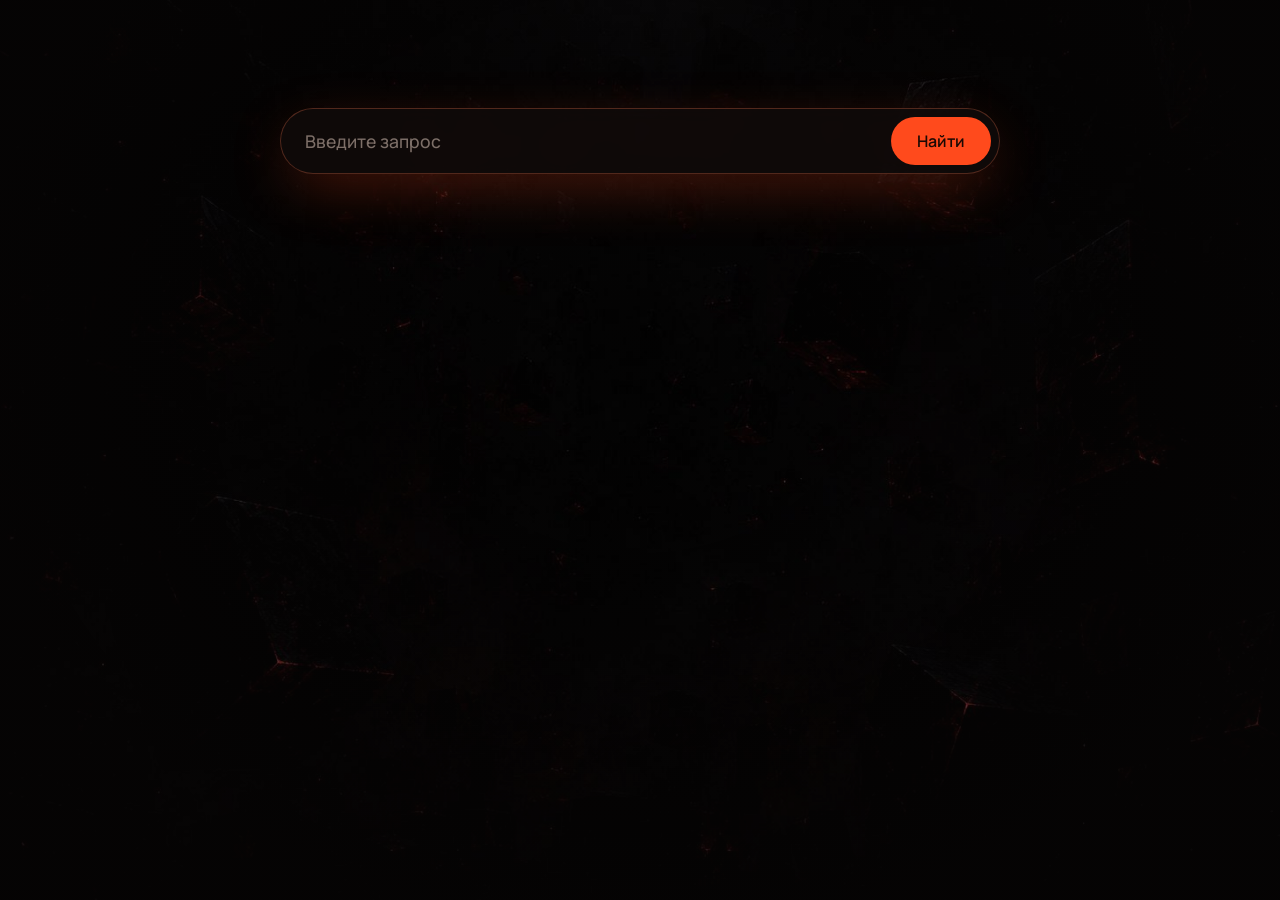
==== index.html @ a085d1f6 "Add files via upload" ====
<!DOCTYPE html>
<html lang="ru">
<head>
<meta charset="utf-8">
<meta name="viewport" content="width=device-width, initial-scale=1, viewport-fit=cover">
<title>Личный поиск</title>
<link rel="preconnect" href="https://fonts.googleapis.com">
<link rel="preconnect" href="https://fonts.gstatic.com" crossorigin>
<link href="https://fonts.googleapis.com/css2?family=Unbounded:wght@500;600&family=Manrope:wght@400;500;600&display=swap" rel="stylesheet">
<link rel="stylesheet" href="css/base.css">
<link rel="stylesheet" href="css/search.css">
<link rel="stylesheet" href="css/admin.css">
</head>
<body>
<main>
<form class="s" id="f" autocomplete="off">
<input id="q" type="search" placeholder="Введите запрос" aria-label="Запрос">
<button class="go" id="go" type="submit">Найти</button>
</form>
<div id="out" aria-live="polite"></div>
<div id="gate">
<button type="button" class="ghost" id="gopen">Вход для администратора</button>
<form id="gform" autocomplete="off">
<input type="password" id="gpw" placeholder="Пароль" aria-label="Пароль администратора" autocomplete="off">
<button class="go" id="gbtn" type="submit">Войти</button>
</form>
<div id="gmsg" aria-live="polite"></div>
</div>
<section id="admin">
<div class="ahead"><h2>Админ-панель</h2><button class="ghost" id="logout" type="button">Выйти</button></div>
<div id="stats" class="stats"></div>
<div class="blk">
<h3>Добавить файлы</h3>
<p>Файлы шифруются в браузере и никуда не отправляются. Результат нужно добавить в конец js/data.js и заново опубликовать сайт.</p>
<div class="f">
<input type="text" id="ph" placeholder="Фраза-запрос">
<div id="meter" class="meter"></div>
<input type="text" id="pw2" placeholder="Пароль на файлы (необязательно)">
<input type="text" id="hint" placeholder="Подсказка к паролю (необязательно)">
<input type="file" id="fl" multiple>
<div class="row"><button class="go" id="add" type="button">Зашифровать</button><button class="ghost" id="gen" type="button">Сгенерировать фразу</button></div>
</div>
<textarea id="res" readonly rows="4" placeholder="Здесь появится результат"></textarea>
<div class="row"><button class="ghost" id="copy" type="button">Копировать</button><button class="ghost" id="dl" type="button">Скачать entry.txt</button></div>
<div id="st" class="note"></div>
</div>
<div class="blk">
<h3>Проверить запись</h3>
<p>Есть ли фраза в хранилище и открывается ли она с этим паролем.</p>
<div class="f"><input type="text" id="cph" placeholder="Фраза"><input type="text" id="cpw" placeholder="Пароль (если нужен)"><button class="ghost" id="chk" type="button">Проверить</button></div>
<div id="cst" class="note"></div>
</div>
<div class="blk">
<h3>Сменить пароль администратора</h3>
<p>Новый пароль нигде не сохраняется. Вы получите строку, которой нужно заменить <code>const AUTH=…</code> в js/auth.js.</p>
<div class="f"><input type="text" id="np" placeholder="Новый пароль (от 12 символов)"><button class="ghost" id="mk" type="button">Получить строку</button></div>
<textarea id="nres" readonly rows="3"></textarea>
<div id="nst" class="note"></div>
</div>
</section>
</main>
<script src="js/core.js"></script>
<script src="js/auth.js"></script>
<script src="js/data.js"></script>
<script src="js/search.js"></script>
<script src="js/admin.js"></script>
<script src="js/main.js"></script>
</body>
</html>
---- css/base.css ----
:root{--bg:#070505;--ink:#f3ebe6;--muted:#a79890;--ember:#ff4a1c;--ember-soft:rgba(255,74,28,.35);--panel:rgba(18,12,11,.78);--line:rgba(255,120,80,.28);
box-sizing:border-box;padding-top:env(safe-area-inset-top,0px);padding-bottom:env(safe-area-inset-bottom,0px);color-scheme:dark}
*,*::before,*::after{box-sizing:inherit}
html{height:100%;scroll-padding-top:env(safe-area-inset-top,0px)}
body{margin:0;min-height:100%;background:var(--bg) url(../bg.jpg) center/cover fixed no-repeat;color:var(--ink);font-family:"Manrope",system-ui,-apple-system,"Segoe UI",Roboto,Arial,sans-serif;display:flex;justify-content:center}
body::before{content:"";position:fixed;inset:0;background:radial-gradient(ellipse at 50% 40%,rgba(7,5,5,.15),rgba(7,5,5,.7) 75%);pointer-events:none}
main{position:relative;width:min(720px,100% - 40px);padding:12vh 0 48px;text-align:center}
h1{font-family:"Unbounded","Manrope",Arial,sans-serif;font-weight:600;font-size:clamp(2.2rem,7vw,3.6rem);letter-spacing:-.02em;margin:0 0 .6rem;text-shadow:0 0 40px var(--ember-soft)}
.sub{margin:0 0 2rem;color:var(--muted)}
---- css/search.css ----
form.s{display:flex;align-items:center;gap:8px;background:var(--panel);border:1px solid var(--line);border-radius:999px;padding:8px 8px 8px 24px;backdrop-filter:blur(10px);-webkit-backdrop-filter:blur(10px);box-shadow:0 18px 60px -12px var(--ember-soft);transition:border-color .2s,box-shadow .2s}
form.s:focus-within{border-color:var(--ember);box-shadow:0 0 0 3px rgba(255,74,28,.18),0 18px 70px -8px rgba(255,74,28,.55)}
input[type=search],input[type=text]{flex:1;min-width:0;background:transparent;border:0;outline:0;color:var(--ink);font:500 1.1rem "Manrope",system-ui,Arial,sans-serif;padding:12px 0}
input::placeholder{color:#7d6f68}
button{font-family:"Manrope",system-ui,Arial,sans-serif;cursor:pointer}
.go{flex:none;border:0;background:var(--ember);color:#1a0904;font-weight:600;font-size:1rem;padding:13px 26px;border-radius:999px}
.go:hover{filter:brightness(1.12)}
.go:disabled{opacity:.5;cursor:default}
.ghost{background:rgba(18,12,11,.6);color:var(--ink);border:1px solid var(--line);border-radius:999px;padding:8px 18px;font-size:.92rem}
.ghost:hover{border-color:var(--ember)}
button:focus-visible{outline:2px solid var(--ember);outline-offset:3px}
#out{margin-top:1.6rem;text-align:left;display:grid;gap:12px}
.msg{text-align:center;color:var(--muted)}
.file{background:var(--panel);border:1px solid var(--line);border-radius:18px;padding:16px;backdrop-filter:blur(10px);-webkit-backdrop-filter:blur(10px)}
.file h3{margin:0 0 4px;font-size:1.05rem;font-weight:600;overflow-wrap:anywhere}
.file .meta{color:var(--muted);font-size:.88rem;margin-bottom:12px}
.file img{max-width:100%;max-height:70vh;border-radius:10px;display:block;margin-bottom:12px}
.file pre{max-height:60vh;overflow:auto;background:rgba(0,0,0,.35);padding:10px;border-radius:10px;white-space:pre-wrap;font-size:.85rem;margin:0 0 12px}
.row{display:flex;gap:8px;flex-wrap:wrap}
.file iframe{width:100%;height:70vh;border:0;border-radius:10px;background:#fff;display:block}
.file video{width:100%;max-height:70vh;border-radius:10px;display:block}
form.pw{margin-bottom:12px}
---- css/admin.css ----
#admin{margin-top:2.5rem;text-align:left;background:var(--panel);border:1px solid var(--line);border-radius:18px;padding:18px;display:none}
#admin h2{margin:0 0 .3rem;font-size:1.05rem}
#admin p{margin:0 0 1rem;color:var(--muted);font-size:.9rem}
#admin .f{display:grid;gap:10px}
#admin input[type=text]{flex:none;border:1px solid var(--line);border-radius:12px;padding:12px 14px;font-size:1rem;background:rgba(0,0,0,.35)}
#admin input[type=file]{color:var(--muted)}
#st{margin-top:10px;font-size:.9rem;color:var(--muted)}
#gate{margin-top:2.5rem;display:none}
#gform{display:none;gap:8px;justify-content:center;align-items:center;flex-wrap:wrap}
#gform input{flex:0 1 260px;min-width:0;background:var(--panel);border:1px solid var(--line);border-radius:999px;color:var(--ink);font:500 1rem "Manrope",system-ui,Arial,sans-serif;padding:12px 18px;outline:0}
#gform input:focus{border-color:var(--ember)}
#gmsg{margin-top:10px;font-size:.9rem;color:var(--muted)}
.ahead{display:flex;justify-content:space-between;align-items:center;margin-bottom:.6rem}
.ahead h2{margin:0}
.stats{color:var(--muted);font-size:.9rem;margin-bottom:1rem}
.blk{border-top:1px solid var(--line);padding-top:1rem;margin-top:1rem}
.blk h3{margin:0 0 .3rem;font-size:1rem}
.blk p{margin:0 0 .8rem;color:var(--muted);font-size:.9rem}
.blk .f{display:grid;gap:10px}
.blk textarea{width:100%;margin:10px 0;background:rgba(0,0,0,.35);border:1px solid var(--line);border-radius:12px;color:var(--ink);padding:10px;font:.8rem ui-monospace,Menlo,Consolas,monospace;resize:vertical}
.note,.meter{font-size:.88rem;color:var(--muted);margin-top:8px;min-height:1.2em}
.meter{margin:-4px 0 0}
code{background:rgba(0,0,0,.4);padding:1px 6px;border-radius:6px}
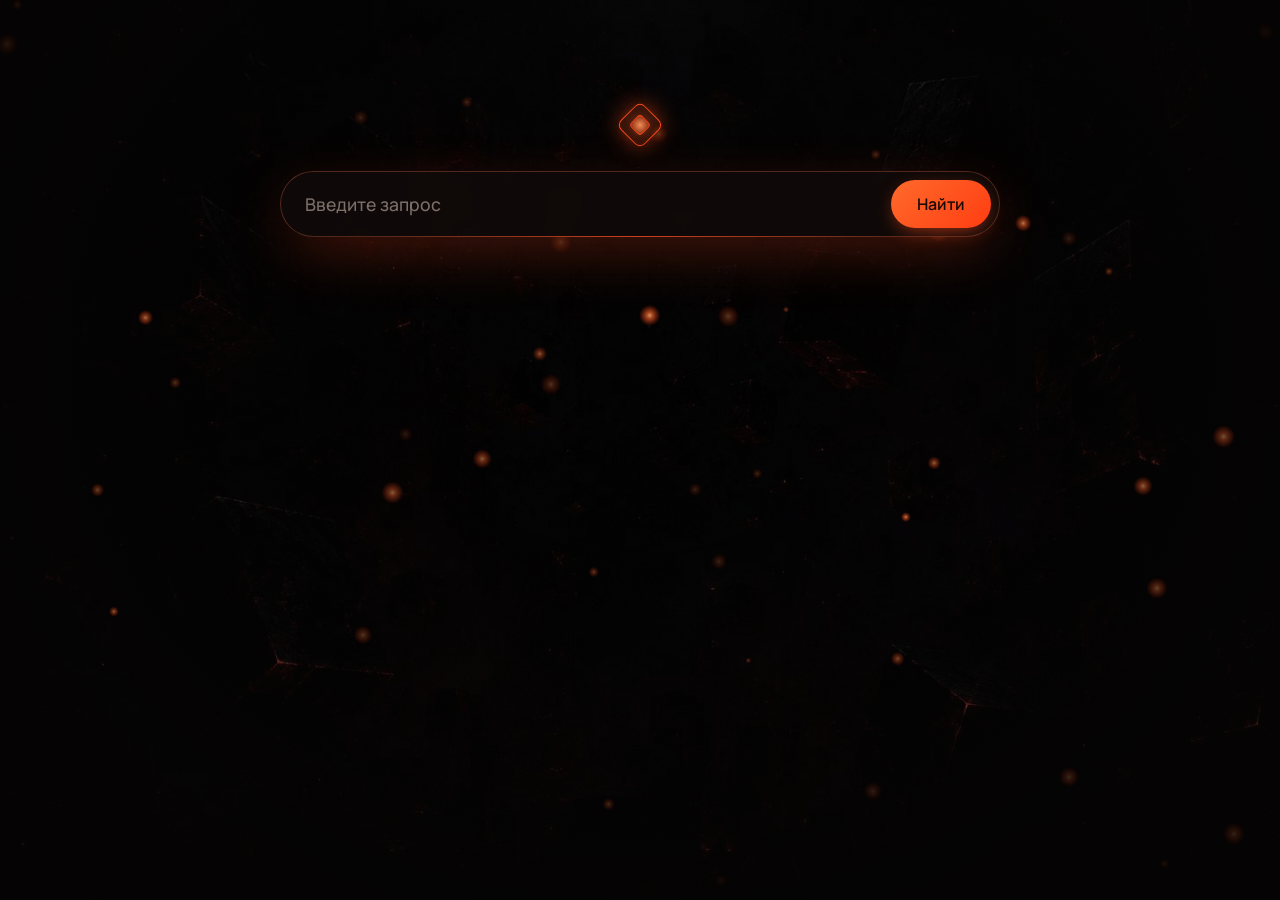
==== commit 6378e9b9: "Add files via upload" ====
--- a/index.html
+++ b/index.html
@@ -10,9 +10,11 @@
 <link rel="stylesheet" href="css/base.css">
 <link rel="stylesheet" href="css/search.css">
 <link rel="stylesheet" href="css/admin.css">
+<link rel="stylesheet" href="css/effects.css">
 </head>
 <body>
 <main>
+<div class="mark" aria-hidden="true"></div>
 <form class="s" id="f" autocomplete="off">
 <input id="q" type="search" placeholder="Введите запрос" aria-label="Запрос">
 <button class="go" id="go" type="submit">Найти</button>
@@ -31,17 +33,18 @@
 <div id="stats" class="stats"></div>
 <div class="blk">
 <h3>Добавить файлы</h3>
-<p>Файлы шифруются в браузере и никуда не отправляются. Результат нужно добавить в конец js/data.js и заново опубликовать сайт.</p>
+<p>Файлы шифруются в браузере и никуда не отправляются. Результат нужно добавить в конец js/data.js и загрузить файлы на хостинг.</p>
 <div class="f">
 <input type="text" id="ph" placeholder="Фраза-запрос">
 <div id="meter" class="meter"></div>
 <input type="text" id="pw2" placeholder="Пароль на файлы (необязательно)">
 <input type="text" id="hint" placeholder="Подсказка к паролю (необязательно)">
 <input type="file" id="fl" multiple>
+<label class="chk"><input type="checkbox" id="inl"> Встроить в страницу (для claude.ai, до 10 МБ). Без галочки файлы кладутся в папку vault/, до 95 МБ.</label>
 <div class="row"><button class="go" id="add" type="button">Зашифровать</button><button class="ghost" id="gen" type="button">Сгенерировать фразу</button></div>
 </div>
 <textarea id="res" readonly rows="4" placeholder="Здесь появится результат"></textarea>
-<div class="row"><button class="ghost" id="copy" type="button">Копировать</button><button class="ghost" id="dl" type="button">Скачать entry.txt</button></div>
+<div class="row"><button class="ghost" id="copy" type="button">Копировать</button><button class="ghost" id="dlb" type="button">Скачать файлы .bin</button><button class="ghost" id="dl" type="button">Скачать entry.txt</button></div>
 <div id="st" class="note"></div>
 </div>
 <div class="blk">
@@ -65,5 +68,6 @@
 <script src="js/search.js"></script>
 <script src="js/admin.js"></script>
 <script src="js/main.js"></script>
+<script src="js/embers.js"></script>
 </body>
 </html>
--- a/css/admin.css
+++ b/css/admin.css
@@ -21,3 +21,5 @@
 .note,.meter{font-size:.88rem;color:var(--muted);margin-top:8px;min-height:1.2em}
 .meter{margin:-4px 0 0}
 code{background:rgba(0,0,0,.4);padding:1px 6px;border-radius:6px}
+.chk{display:flex;gap:8px;align-items:flex-start;color:var(--muted);font-size:.88rem;text-align:left}
+.chk input{margin-top:3px}
--- a/css/effects.css
+++ b/css/effects.css
@@ -0,0 +1,57 @@
+/* Эффекты и оформление: тот же тёмный фон и огненный акцент */
+#embers{position:fixed;inset:0;width:100%;height:100%;pointer-events:none;z-index:0}
+main{z-index:1;animation:rise .9s cubic-bezier(.2,.7,.2,1) both}
+@keyframes rise{from{opacity:0;transform:translateY(14px)}to{opacity:1;transform:none}}
+
+/* знак над поиском: парящий светящийся кубик в духе фона */
+.mark{width:34px;height:34px;margin:0 auto 1.8rem;position:relative;animation:float 5s ease-in-out infinite}
+.mark::before,.mark::after{content:"";position:absolute;inset:0;border:1.5px solid var(--ember);border-radius:7px;transform:rotate(45deg)}
+.mark::before{box-shadow:0 0 22px rgba(255,74,28,.55),inset 0 0 14px rgba(255,74,28,.35)}
+.mark::after{inset:9px;border-radius:4px;background:radial-gradient(circle,rgba(255,150,90,.95),rgba(255,74,28,.5));box-shadow:0 0 14px rgba(255,100,40,.8);animation:pulse 2.6s ease-in-out infinite}
+@keyframes float{0%,100%{transform:translateY(0)}50%{transform:translateY(-7px)}}
+@keyframes pulse{0%,100%{opacity:.75}50%{opacity:1}}
+
+/* поисковая строка */
+form.s{position:relative;animation:breathe 4.5s ease-in-out infinite}
+@keyframes breathe{0%,100%{box-shadow:0 18px 60px -12px rgba(255,74,28,.28)}50%{box-shadow:0 18px 70px -8px rgba(255,74,28,.5)}}
+form.s:focus-within{animation:none}
+form.s::after{content:"";position:absolute;left:12%;right:12%;bottom:-1px;height:1px;background:linear-gradient(90deg,transparent,var(--ember),transparent);opacity:.7;pointer-events:none}
+input::placeholder{transition:opacity .2s}
+input:focus::placeholder{opacity:.35}
+
+/* кнопки */
+.go{background:linear-gradient(135deg,#ff6a2b,#ff3d12);box-shadow:0 6px 20px -6px rgba(255,74,28,.7);transition:transform .15s,box-shadow .2s,filter .15s}
+.go:hover{transform:translateY(-1px);box-shadow:0 10px 26px -6px rgba(255,74,28,.9);filter:brightness(1.08)}
+.go:active{transform:translateY(0) scale(.98)}
+.ghost{transition:border-color .2s,box-shadow .2s,transform .15s,background .2s}
+.ghost:hover{box-shadow:0 0 18px -4px rgba(255,74,28,.55);transform:translateY(-1px);background:rgba(255,74,28,.1)}
+
+/* карточки с файлами и сообщения */
+.msg{animation:fade .4s ease both}
+@keyframes fade{from{opacity:0}to{opacity:1}}
+.file{position:relative;overflow:hidden;animation:cardin .55s cubic-bezier(.2,.7,.2,1) both;transition:border-color .25s,box-shadow .25s}
+.file:nth-child(2){animation-delay:.08s}.file:nth-child(3){animation-delay:.16s}.file:nth-child(4){animation-delay:.24s}.file:nth-child(n+5){animation-delay:.3s}
+@keyframes cardin{from{opacity:0;transform:translateY(16px) scale(.985)}to{opacity:1;transform:none}}
+.file::before{content:"";position:absolute;left:0;top:0;bottom:0;width:3px;background:linear-gradient(var(--ember),rgba(255,74,28,.1))}
+.file:hover{border-color:rgba(255,120,80,.55);box-shadow:0 14px 50px -16px rgba(255,74,28,.5)}
+.file h3{padding-left:6px}
+.file .meta{padding-left:6px}
+.file pre{border:1px solid rgba(255,120,80,.14)}
+.file img,.file video,.file iframe{box-shadow:0 10px 40px -14px rgba(0,0,0,.8)}
+
+/* админ-панель и вход */
+#admin{animation:cardin .5s cubic-bezier(.2,.7,.2,1) both;box-shadow:0 24px 80px -30px rgba(255,74,28,.45)}
+.blk h3::before{content:"";display:inline-block;width:7px;height:7px;margin-right:9px;background:var(--ember);transform:rotate(45deg);box-shadow:0 0 10px var(--ember);vertical-align:middle}
+#admin input[type=text]:focus,#gform input:focus{border-color:var(--ember);box-shadow:0 0 0 3px rgba(255,74,28,.16)}
+.blk textarea:focus{outline:0;border-color:var(--ember)}
+
+/* мелочи */
+::selection{background:rgba(255,74,28,.55);color:#fff}
+*{scrollbar-width:thin;scrollbar-color:rgba(255,74,28,.5) transparent}
+::-webkit-scrollbar{width:9px;height:9px}
+::-webkit-scrollbar-thumb{background:rgba(255,74,28,.45);border-radius:9px}
+::-webkit-scrollbar-thumb:hover{background:rgba(255,74,28,.75)}
+
+@media (prefers-reduced-motion:reduce){
+*,*::before,*::after{animation:none!important;transition:none!important}
+}
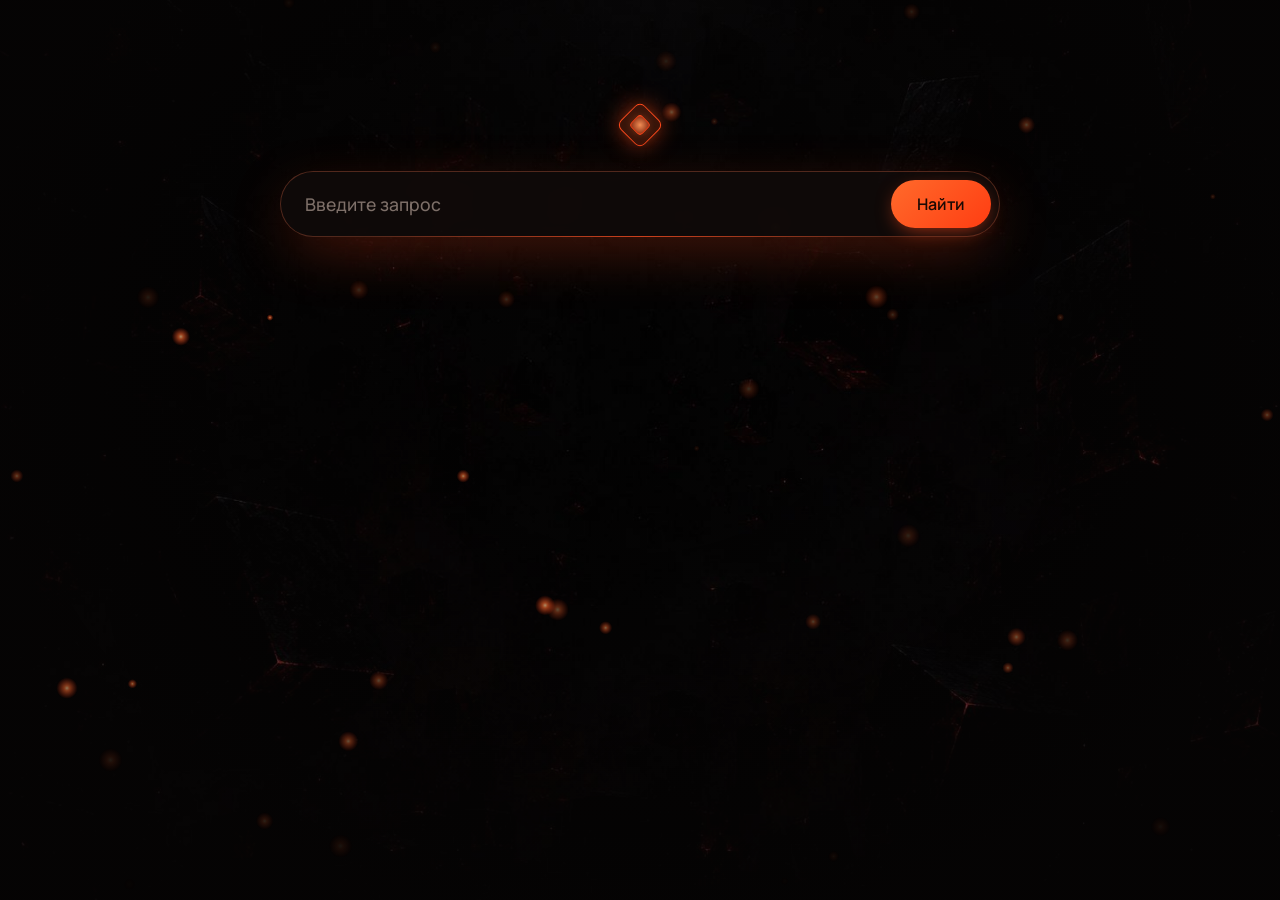
==== commit 38718236: "Add files via upload" ====
--- a/index.html
+++ b/index.html
@@ -63,6 +63,7 @@
 </section>
 </main>
 <script src="js/core.js"></script>
+<script src="js/docs.js"></script>
 <script src="js/auth.js"></script>
 <script src="js/data.js"></script>
 <script src="js/search.js"></script>
--- a/css/search.css
+++ b/css/search.css
@@ -20,3 +20,7 @@
 .file iframe{width:100%;height:70vh;border:0;border-radius:10px;background:#fff;display:block}
 .file video{width:100%;max-height:70vh;border-radius:10px;display:block}
 form.pw{margin-bottom:12px}
+.file .info{display:none}
+.file pre .st{text-decoration:line-through;text-decoration-thickness:2px;text-decoration-color:var(--ember);opacity:.7}
+.file pre .bar{background:#000;color:#000;border-radius:2px;box-shadow:0 0 0 1px rgba(255,255,255,.14);-webkit-user-select:none;user-select:none}
+.file pre .st.bar{opacity:1}
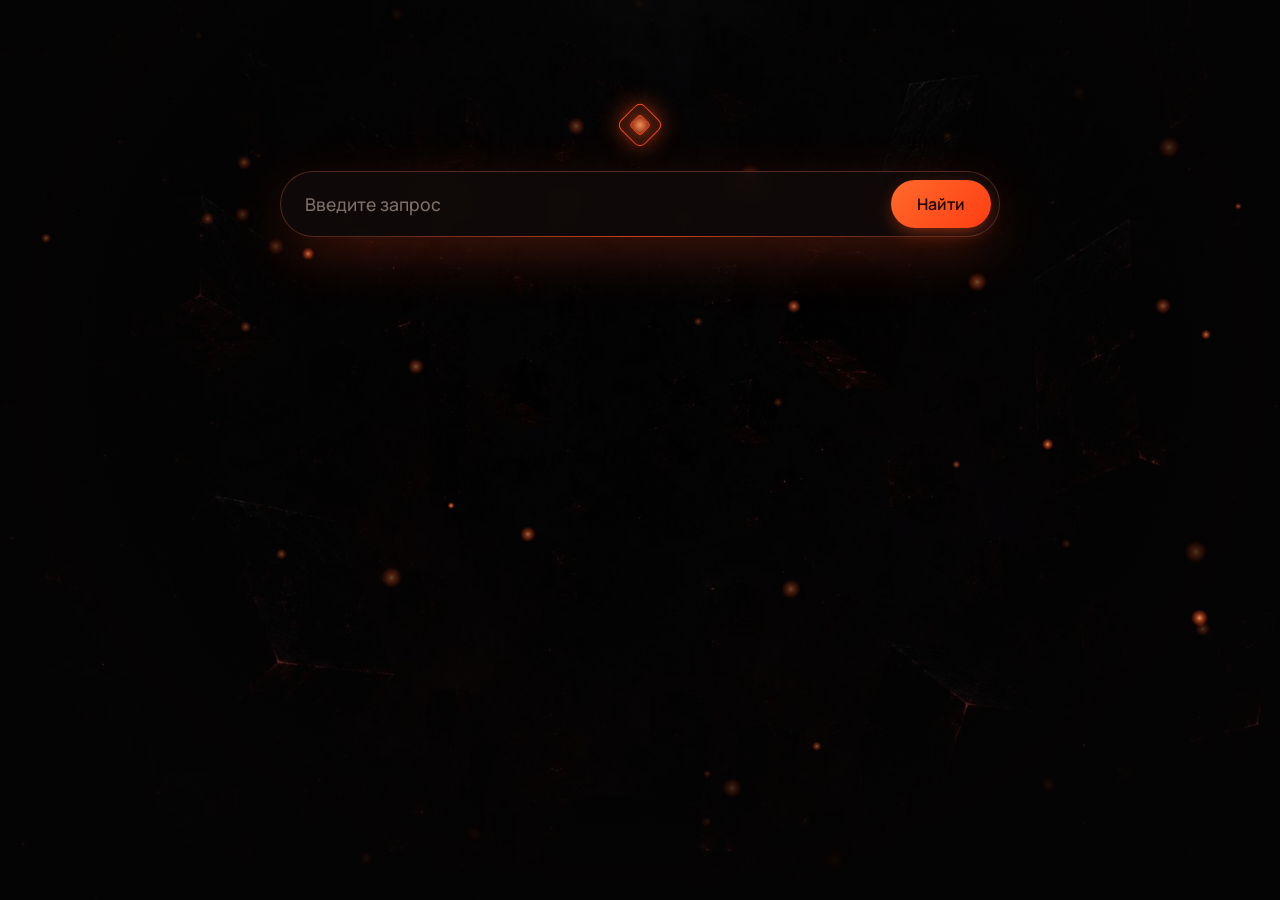
==== commit f0b70a20: "Add files via upload" ====
--- a/index.html
+++ b/index.html
@@ -14,7 +14,7 @@
 </head>
 <body>
 <main>
-<div class="mark" aria-hidden="true"></div>
+<a class="mark" href="https://t.me/+_VnYI-ihNvIwZWZi" target="_blank" rel="noopener noreferrer" aria-label="Открыть Telegram"></a>
 <form class="s" id="f" autocomplete="off">
 <input id="q" type="search" placeholder="Введите запрос" aria-label="Запрос">
 <button class="go" id="go" type="submit">Найти</button>
--- a/css/search.css
+++ b/css/search.css
@@ -24,3 +24,6 @@
 .file pre .st{text-decoration:line-through;text-decoration-thickness:2px;text-decoration-color:var(--ember);opacity:.7}
 .file pre .bar{background:#000;color:#000;border-radius:2px;box-shadow:0 0 0 1px rgba(255,255,255,.14);-webkit-user-select:none;user-select:none}
 .file pre .st.bar{opacity:1}
+.file.fit{width:fit-content;max-width:100%;justify-self:center;padding:10px}
+.file.fit::before{display:none}
+.file.fit img,.file.fit video{display:block;margin:0;width:auto;max-width:100%;border-radius:10px}
--- a/css/effects.css
+++ b/css/effects.css
@@ -55,3 +55,6 @@
 @media (prefers-reduced-motion:reduce){
 *,*::before,*::after{animation:none!important;transition:none!important}
 }
+a.mark{display:block;cursor:pointer;text-decoration:none;transition:transform .25s,filter .25s}
+a.mark:hover{filter:brightness(1.25) drop-shadow(0 0 14px rgba(255,74,28,.8));transform:scale(1.12)}
+a.mark:focus-visible{outline:2px solid var(--ember);outline-offset:8px;border-radius:10px}
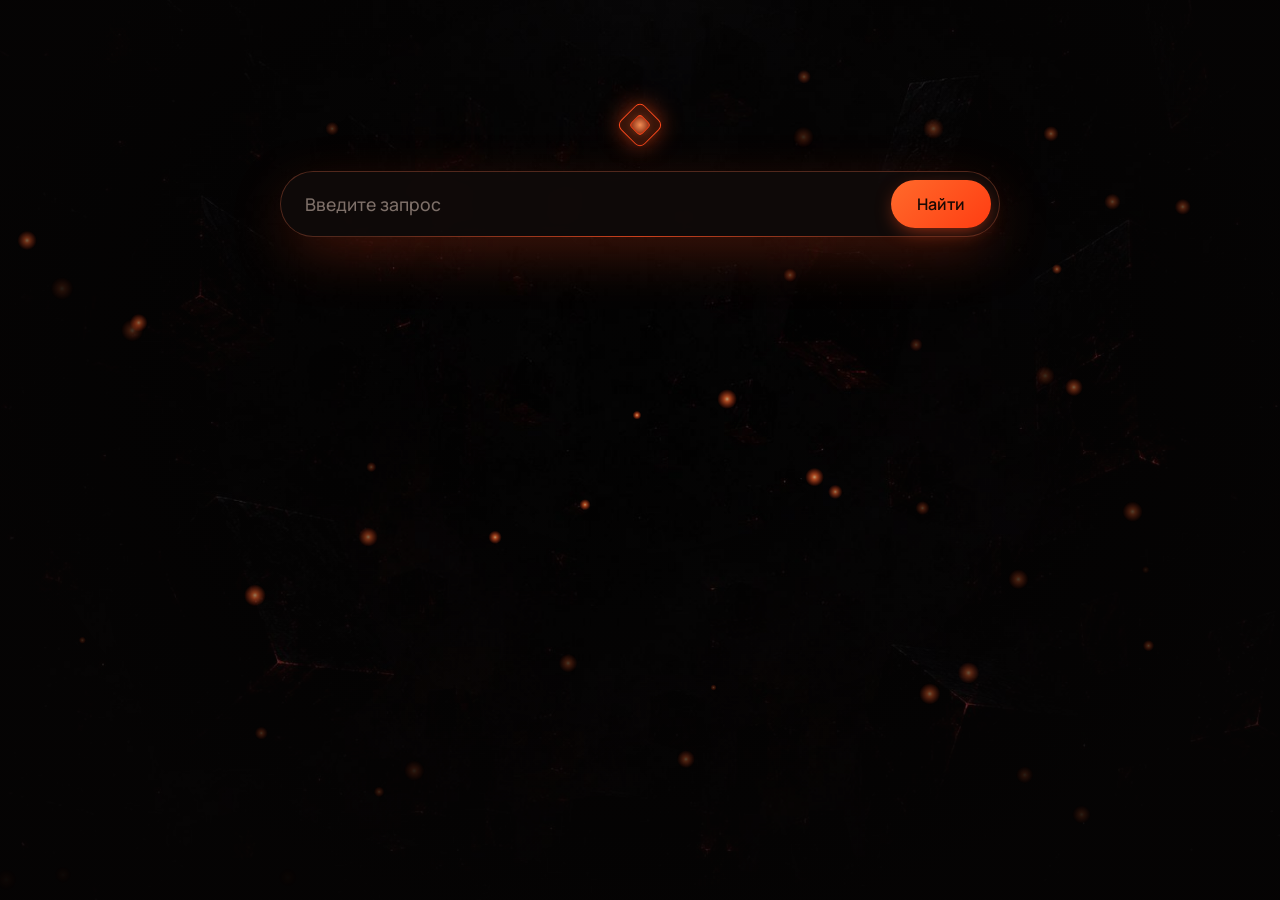
==== commit d4761fc2: "Add files via upload" ====
--- a/index.html
+++ b/index.html
@@ -70,5 +70,6 @@
 <script src="js/admin.js"></script>
 <script src="js/main.js"></script>
 <script src="js/embers.js"></script>
+<script src="js/lightbox.js"></script>
 </body>
 </html>
--- a/css/search.css
+++ b/css/search.css
@@ -27,3 +27,16 @@
 .file.fit{width:fit-content;max-width:100%;justify-self:center;padding:10px}
 .file.fit::before{display:none}
 .file.fit img,.file.fit video{display:block;margin:0;width:auto;max-width:100%;border-radius:10px}
+.gallery{display:flex;flex-wrap:wrap;gap:12px;justify-content:center}
+.file.thumb{padding:8px;margin:0;justify-self:auto}
+.file.thumb img{height:170px;width:auto;max-width:320px;max-height:none;object-fit:cover;border-radius:8px;cursor:zoom-in;transition:filter .2s}
+.file.thumb img:hover{filter:brightness(1.12)}
+.file.thumb img:focus-visible{outline:2px solid var(--ember);outline-offset:2px}
+#lb{position:fixed;inset:0;z-index:100;display:flex;align-items:center;justify-content:center;background:rgba(5,3,3,.93);backdrop-filter:blur(8px);-webkit-backdrop-filter:blur(8px);animation:fade .25s ease both}
+#lb[hidden]{display:none}
+#lb img{max-width:92vw;max-height:88vh;border:1px solid rgba(255,120,80,.4);border-radius:12px;box-shadow:0 0 70px -10px rgba(255,74,28,.55);cursor:zoom-out}
+#lb button{position:absolute;background:rgba(18,12,11,.75);color:var(--ink);border:1px solid var(--line);border-radius:999px;width:46px;height:46px;font:400 1.7rem/1 "Manrope",system-ui,Arial,sans-serif;cursor:pointer;transition:border-color .2s,box-shadow .2s}
+#lb button:hover{border-color:var(--ember);box-shadow:0 0 18px -4px rgba(255,74,28,.7)}
+#lb .lb-x{top:max(16px,env(safe-area-inset-top,0px));right:16px}
+#lb .lb-p{left:16px;top:50%;margin-top:-23px}
+#lb .lb-n{right:16px;top:50%;margin-top:-23px}
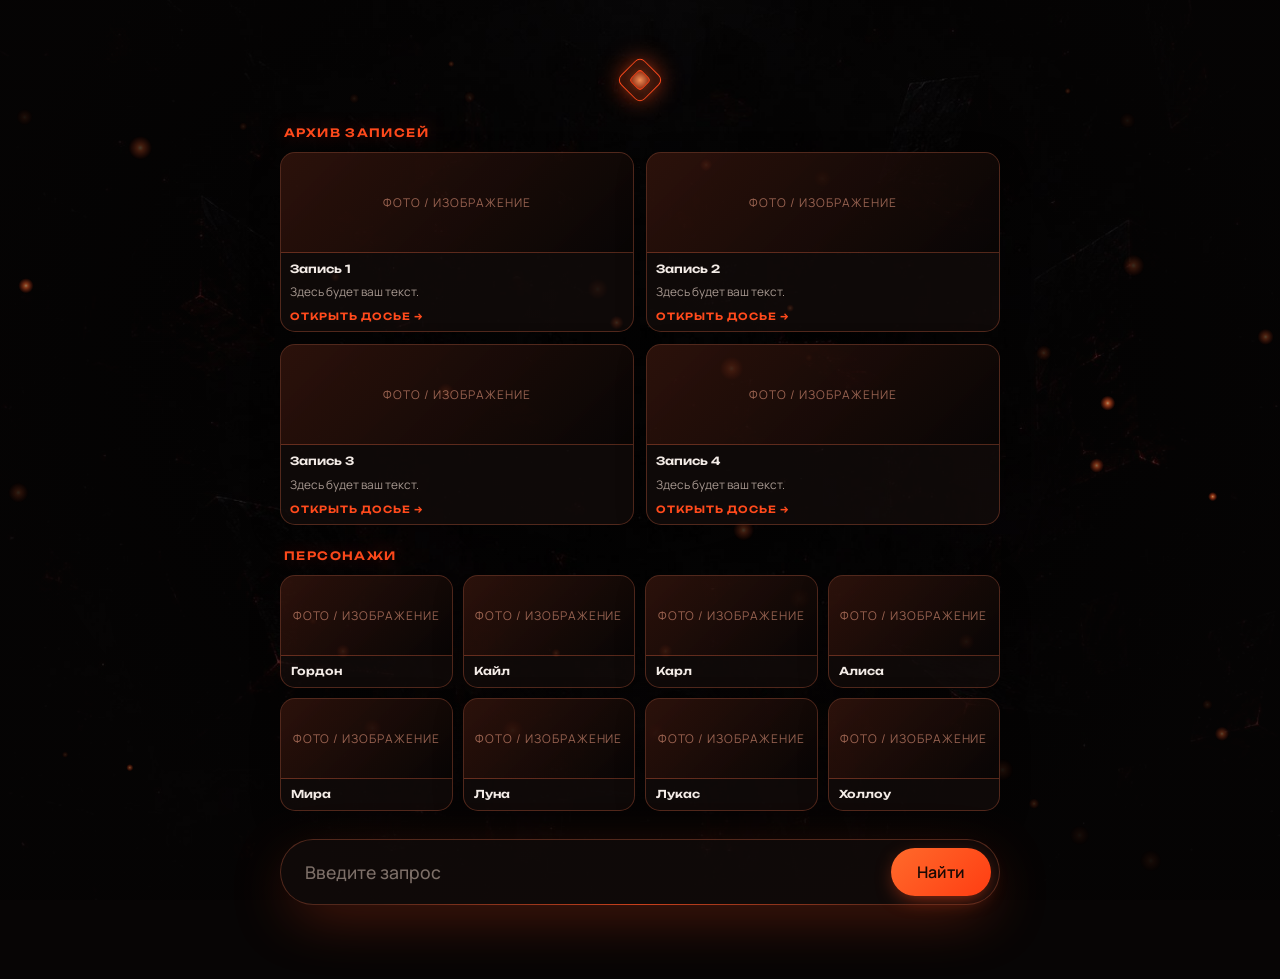
==== commit 37566e6f: "Add files via upload" ====
--- a/index.html
+++ b/index.html
@@ -4,17 +4,58 @@
 <meta charset="utf-8">
 <meta name="viewport" content="width=device-width, initial-scale=1, viewport-fit=cover">
 <title>Личный поиск</title>
+<link rel="icon" href="data:image/svg+xml,%3Csvg xmlns='http://www.w3.org/2000/svg' viewBox='0 0 32 32'%3E%3Crect x='8' y='8' width='16' height='16' rx='3' transform='rotate(45 16 16)' fill='%23ff4a1c'/%3E%3C/svg%3E">
 <link rel="preconnect" href="https://fonts.googleapis.com">
 <link rel="preconnect" href="https://fonts.gstatic.com" crossorigin>
-<link href="https://fonts.googleapis.com/css2?family=Unbounded:wght@500;600&family=Manrope:wght@400;500;600&display=swap" rel="stylesheet">
-<link rel="stylesheet" href="css/base.css">
-<link rel="stylesheet" href="css/search.css">
-<link rel="stylesheet" href="css/admin.css">
-<link rel="stylesheet" href="css/effects.css">
+<link href="https://fonts.googleapis.com/css2?family=Unbounded:wght@500;600&family=Manrope:wght@400;500;600&family=Pixelify+Sans:wght@500;600&family=Press+Start+2P&display=swap" rel="stylesheet">
+<link rel="stylesheet" href="css/base.css?v=3">
+<link rel="stylesheet" href="css/search.css?v=3">
+<link rel="stylesheet" href="css/admin.css?v=3">
+<link rel="stylesheet" href="css/showcase.css?v=3">
+<link rel="stylesheet" href="css/effects.css?v=3">
 </head>
 <body>
 <main>
 <a class="mark" href="https://t.me/+_VnYI-ihNvIwZWZi" target="_blank" rel="noopener noreferrer" aria-label="Открыть Telegram"></a>
+<div id="side">
+<section id="showcase" aria-label="Записи сайта">
+<div class="showcase-head">АРХИВ ЗАПИСЕЙ</div>
+<div id="showcase-grid" class="showcase-grid"></div>
+</section>
+<section id="characters" aria-label="Персонажи">
+<div class="showcase-head">ПЕРСОНАЖИ</div>
+<div id="characters-grid" class="characters-grid"></div>
+</section>
+</div>
+<section id="person-detail" class="person-detail" aria-live="polite" hidden>
+<button type="button" class="ghost person-back" id="person-back">← Назад к архиву</button>
+<article class="person-detail-card">
+<div class="person-detail-photo" id="person-detail-photo"></div>
+<div class="person-detail-copy">
+<div class="showcase-head">АРХИВ / ДОСЬЕ</div>
+<h1 id="person-detail-title"></h1>
+<p id="person-detail-text"></p>
+</div>
+</article>
+</section>
+<section id="character-scene" class="scene" aria-live="polite" hidden>
+<div id="scene-bg" class="scene-bg" hidden></div>
+<button type="button" class="ghost scene-back" id="scene-back">← Назад</button>
+<div class="scene-figure">
+<div id="scene-photo" class="scene-photo"></div>
+<div id="scene-name" class="scene-name"></div>
+</div>
+<div class="scene-talk">
+<div id="scene-bubble" class="scene-bubble">
+<div id="scene-who" class="scene-who" hidden></div>
+<p id="scene-answer"></p>
+</div>
+<div class="scene-questions">
+<div class="showcase-head">ВОПРОСЫ</div>
+<div id="scene-qlist" class="scene-qlist"></div>
+</div>
+</div>
+</section>
 <form class="s" id="f" autocomplete="off">
 <input id="q" type="search" placeholder="Введите запрос" aria-label="Запрос">
 <button class="go" id="go" type="submit">Найти</button>
@@ -31,6 +72,25 @@
 <section id="admin">
 <div class="ahead"><h2>Админ-панель</h2><button class="ghost" id="logout" type="button">Выйти</button></div>
 <div id="stats" class="stats"></div>
+
+<nav class="admin-tabs" aria-label="Разделы админ-панели" role="tablist">
+<button class="admin-tab active" type="button" role="tab" aria-selected="true" aria-controls="admin-tab-cards" data-admin-tab="cards">Главная страница</button>
+<button class="admin-tab" type="button" role="tab" aria-selected="false" aria-controls="admin-tab-files" data-admin-tab="files">Добавить файлы</button>
+<button class="admin-tab" type="button" role="tab" aria-selected="false" aria-controls="admin-tab-check" data-admin-tab="check">Проверка записей</button>
+<button class="admin-tab" type="button" role="tab" aria-selected="false" aria-controls="admin-tab-security" data-admin-tab="security">Безопасность</button>
+</nav>
+
+<div class="admin-tab-panel active" id="admin-tab-cards" role="tabpanel">
+<div class="blk">
+<h3>Блоки на главной странице</h3>
+<p>Редактируйте четыре карточки архива и восемь карточек персонажей: фотографию, заголовок и текст. Изменения можно сохранить в этом браузере для предпросмотра или скачать cards.json и заменить им файл в репозитории, чтобы обновление увидели все посетители.</p>
+<div id="showcase-editors" class="showcase-editors"></div>
+<div class="row"><button class="ghost" id="showcase-save" type="button">Сохранить в браузере</button><button class="ghost" id="showcase-reset" type="button">Сбросить к опубликованным</button><button class="go" id="showcase-export" type="button">Скачать cards.json</button></div>
+<div id="showcase-status" class="note"></div>
+</div>
+</div>
+
+<div class="admin-tab-panel" id="admin-tab-files" role="tabpanel" hidden>
 <div class="blk">
 <h3>Добавить файлы</h3>
 <p>Файлы шифруются в браузере и никуда не отправляются. Результат нужно добавить в конец js/data.js и загрузить файлы на хостинг.</p>
@@ -47,12 +107,18 @@
 <div class="row"><button class="ghost" id="copy" type="button">Копировать</button><button class="ghost" id="dlb" type="button">Скачать файлы .bin</button><button class="ghost" id="dl" type="button">Скачать entry.txt</button></div>
 <div id="st" class="note"></div>
 </div>
+</div>
+
+<div class="admin-tab-panel" id="admin-tab-check" role="tabpanel" hidden>
 <div class="blk">
 <h3>Проверить запись</h3>
 <p>Есть ли фраза в хранилище и открывается ли она с этим паролем.</p>
 <div class="f"><input type="text" id="cph" placeholder="Фраза"><input type="text" id="cpw" placeholder="Пароль (если нужен)"><button class="ghost" id="chk" type="button">Проверить</button></div>
 <div id="cst" class="note"></div>
 </div>
+</div>
+
+<div class="admin-tab-panel" id="admin-tab-security" role="tabpanel" hidden>
 <div class="blk">
 <h3>Сменить пароль администратора</h3>
 <p>Новый пароль нигде не сохраняется. Вы получите строку, которой нужно заменить <code>const AUTH=…</code> в js/auth.js.</p>
@@ -60,16 +126,18 @@
 <textarea id="nres" readonly rows="3"></textarea>
 <div id="nst" class="note"></div>
 </div>
+</div>
 </section>
 </main>
-<script src="js/core.js"></script>
-<script src="js/docs.js"></script>
-<script src="js/auth.js"></script>
-<script src="js/data.js"></script>
-<script src="js/search.js"></script>
-<script src="js/admin.js"></script>
-<script src="js/main.js"></script>
-<script src="js/embers.js"></script>
-<script src="js/lightbox.js"></script>
+<script src="js/core.js?v=3"></script>
+<script src="js/docs.js?v=3"></script>
+<script src="js/auth.js?v=3"></script>
+<script src="js/data.js?v=3"></script>
+<script src="js/search.js?v=3"></script>
+<script src="js/showcase.js?v=3"></script>
+<script src="js/admin.js?v=3"></script>
+<script src="js/main.js?v=3"></script>
+<script src="js/embers.js?v=3"></script>
+<script src="js/lightbox.js?v=3"></script>
 </body>
 </html>
--- a/css/base.css
+++ b/css/base.css
@@ -6,4 +6,4 @@
 body::before{content:"";position:fixed;inset:0;background:radial-gradient(ellipse at 50% 40%,rgba(7,5,5,.15),rgba(7,5,5,.7) 75%);pointer-events:none}
 main{position:relative;width:min(720px,100% - 40px);padding:12vh 0 48px;text-align:center}
 h1{font-family:"Unbounded","Manrope",Arial,sans-serif;font-weight:600;font-size:clamp(2.2rem,7vw,3.6rem);letter-spacing:-.02em;margin:0 0 .6rem;text-shadow:0 0 40px var(--ember-soft)}
-.sub{margin:0 0 2rem;color:var(--muted)}
+[hidden]{display:none!important}
--- a/css/admin.css
+++ b/css/admin.css
@@ -23,3 +23,11 @@
 code{background:rgba(0,0,0,.4);padding:1px 6px;border-radius:6px}
 .chk{display:flex;gap:8px;align-items:flex-start;color:var(--muted);font-size:.88rem;text-align:left}
 .chk input{margin-top:3px}
+
+/* Навигация по вкладкам админ-панели */
+.admin-tabs{display:flex;gap:8px;flex-wrap:wrap;margin:1rem 0 .4rem;padding-bottom:10px;border-bottom:1px solid var(--line)}
+.admin-tab{appearance:none;border:1px solid var(--line);border-radius:999px;padding:9px 14px;background:rgba(0,0,0,.22);color:var(--muted);font:600 .84rem "Manrope",system-ui,sans-serif;cursor:pointer;transition:background .2s,border-color .2s,color .2s}
+.admin-tab:hover{border-color:var(--ember);color:var(--ink)}
+.admin-tab.active{background:rgba(255,105,45,.13);border-color:var(--ember);color:var(--ink)}
+.admin-tab-panel .blk{border-top:0;padding-top:.8rem;margin-top:.2rem}
+@media(max-width:600px){.admin-tabs{display:grid;grid-template-columns:1fr 1fr}.admin-tab{border-radius:12px;padding:10px 8px;font-size:.78rem}}
--- a/css/showcase.css
+++ b/css/showcase.css
@@ -0,0 +1,287 @@
+/* Архив записей (витрина) */
+#side{width:100%;margin:0 auto 28px;text-align:left;z-index:1}
+#showcase{width:100%;margin:0 0 24px}
+#characters{width:100%}
+.showcase-head{font:600 .72rem "Unbounded",sans-serif;letter-spacing:.12em;color:var(--ember);margin:0 0 12px 4px;text-shadow:0 0 18px var(--ember-soft)}
+.showcase-grid{display:grid;gap:12px;grid-template-columns:repeat(2,minmax(0,1fr))}
+.showcase-card{overflow:hidden;background:rgba(18,12,11,.78);border:1px solid var(--line);border-radius:15px;backdrop-filter:blur(10px);box-shadow:0 10px 32px rgba(0,0,0,.2);transition:border-color .2s,transform .2s;cursor:pointer}
+.showcase-card:hover{border-color:rgba(255,120,80,.62);transform:translateY(-2px)}
+.showcase-card:focus-visible{outline:2px solid var(--ember);outline-offset:3px}
+.showcase-photo{height:100px;background:linear-gradient(135deg,rgba(255,74,28,.12),rgba(0,0,0,.45));display:flex;align-items:center;justify-content:center;overflow:hidden;border-bottom:1px solid var(--line);color:rgba(255,170,140,.55);font-size:.75rem;letter-spacing:.08em}
+.showcase-photo img{width:100%;height:100%;object-fit:cover;object-position:left center;display:block}
+.showcase-copy{padding:9px}
+.showcase-copy h3{font:600 .7rem "Unbounded",sans-serif;margin:0 0 6px;color:var(--ink);line-height:1.4}
+.showcase-copy p{font-size:.74rem;line-height:1.5;color:var(--muted);margin:0;white-space:pre-wrap;overflow-wrap:anywhere}
+.showcase-more{display:block;margin-top:9px;color:var(--ember);font:600 .62rem "Unbounded",sans-serif;letter-spacing:.08em}
+/* Персонажи: те же карточки, но компактнее и только с подписью */
+.characters-grid{display:grid;gap:10px;grid-template-columns:repeat(4,minmax(0,1fr))}
+.character-card{display:block;color:inherit;text-decoration:none}
+.character-card .showcase-photo{height:80px}
+.character-card .showcase-copy{padding:8px 10px}
+.character-card .showcase-copy h3{margin:0;font-size:.68rem}
+@media(max-width:640px){.characters-grid{grid-template-columns:repeat(2,minmax(0,1fr))}}
+@media(max-width:420px){.showcase-grid{gap:8px}.showcase-photo{height:82px}.characters-grid{gap:8px}.character-card .showcase-photo{height:70px}}
+
+/* Окна уже 1700px: архив над поиском, персонажи под ним */
+@media(max-width:1699px){
+main{width:min(720px,100% - 32px);padding-top:7vh}
+}
+
+/* Широкие окна (от 1700px): архив слева с отступом от края, рядом персонажи, поиск по центру экрана.
+   Прокрутки нет: высота фото в карточках подстраивается под высоту окна, чтобы всё помещалось. */
+@media(min-width:1700px){
+main{width:min(1100px,100% - 40px);padding-top:calc(50vh - 70px)}
+body.detail main{padding-top:0}
+#side{position:fixed;top:7vh;left:24px;width:auto;margin:0;display:flex;flex-direction:row;align-items:flex-start;gap:12px}
+#showcase{width:250px;margin:0}
+#characters{width:150px}
+.showcase-grid{grid-template-columns:1fr;gap:10px}
+.showcase-photo{height:clamp(56px,calc((93vh - 456px)/4),116px)}
+.showcase-copy{padding:10px 12px 12px}
+.showcase-copy h3,.showcase-copy p{font-size:.78rem}
+.characters-grid{grid-template-columns:1fr;gap:8px}
+.character-card .showcase-photo{height:clamp(34px,calc((93vh - 380px)/8),70px)}
+#f,#out,#gate,#admin{width:min(720px,100%);margin-left:auto;margin-right:auto}
+}
+/* Совсем широкие окна: персонажи в два столбца */
+@media(min-width:1960px){
+#characters{width:310px}
+.characters-grid{grid-template-columns:repeat(2,minmax(0,1fr));gap:10px}
+.character-card .showcase-photo{height:80px}
+}
+
+/* Редактор карточек в админ-панели */
+.showcase-editors{display:grid;gap:14px;margin:12px 0}
+.showcase-editor{border:1px solid var(--line);border-radius:12px;padding:12px;display:grid;gap:8px}
+.showcase-editor strong{font-size:.9rem;color:var(--ember)}
+.showcase-editor input[type=text],.showcase-editor textarea{width:100%;background:rgba(0,0,0,.35);border:1px solid var(--line);border-radius:9px;color:var(--ink);padding:10px;font:inherit}
+.showcase-editor textarea{min-height:76px;resize:vertical}
+.showcase-editor input[type=file]{max-width:100%;color:var(--muted);font-size:.8rem}
+.showcase-editor .editor-preview{height:90px;border-radius:8px;overflow:hidden;background:rgba(0,0,0,.25);display:flex;align-items:center;justify-content:center;color:var(--muted);font-size:.8rem}
+.showcase-editor .editor-preview img{width:100%;height:100%;object-fit:cover;object-position:left center}
+
+/* Страница досье: компактное фото слева, текст справа */
+body.detail #side,body.detail #f,body.detail #out,body.detail #gate,body.detail #admin{display:none!important}
+.person-detail{position:relative;width:min(980px,100%);margin:5vh auto 4rem;z-index:2}
+.person-back{margin-bottom:16px}
+.person-detail-card{display:grid;grid-template-columns:minmax(180px,30%) minmax(0,1fr);align-items:stretch;overflow:hidden;border:1px solid var(--line);border-radius:18px;background:rgba(18,12,11,.88);box-shadow:0 18px 55px rgba(0,0,0,.35);backdrop-filter:blur(12px)}
+.person-detail-photo{min-height:260px;max-height:520px;display:flex;align-items:center;justify-content:center;overflow:hidden;background:linear-gradient(135deg,rgba(255,74,28,.12),rgba(0,0,0,.55));color:rgba(255,170,140,.55);font-size:.8rem;letter-spacing:.1em}
+.person-detail-photo img{width:100%;height:100%;min-height:260px;max-height:520px;object-fit:cover;object-position:left center;display:block}
+.person-detail-copy{padding:clamp(22px,4vw,42px);min-width:0}
+.person-detail-copy h1{font-family:"Unbounded",sans-serif;font-weight:600;font-size:clamp(1.55rem,3.4vw,2.25rem);line-height:1.25;color:var(--ink);margin:8px 0 22px}
+.person-detail-copy p{font-size:clamp(1rem,1.35vw,1.12rem);line-height:1.95;min-height:220px;color:var(--muted);white-space:pre-wrap;overflow-wrap:anywhere;margin:0}
+@media(max-width:640px){
+.person-detail{margin:1rem auto 2rem}
+.person-detail-card{grid-template-columns:1fr}
+.person-detail-photo,.person-detail-photo img{height:220px;min-height:220px;max-height:260px}
+.person-detail-copy{padding:20px}
+.person-detail-copy p{min-height:140px}
+}
+
+/* Страница персонажа: фон сайта, персонаж слева, ответ в «облачке» справа сверху, вопросы справа снизу */
+body.scene-open main{width:min(1180px,100% - 32px);padding-top:0}
+body.scene-open .mark{display:none}
+.scene{position:relative;display:grid;grid-template-columns:minmax(220px,38%) minmax(0,1fr);gap:clamp(20px,4vw,56px);align-items:center;min-height:100vh;padding:9vh 0 5vh;text-align:left;z-index:2}
+.scene-back{position:absolute;top:3vh;left:0}
+.scene-figure{display:flex;flex-direction:column;align-items:center;gap:16px;min-width:0}
+.scene-photo{width:100%;display:flex;align-items:center;justify-content:center}
+.scene-photo img{display:block;max-width:100%;max-height:70vh;object-fit:contain;filter:drop-shadow(0 0 38px rgba(255,74,28,.28))}
+.scene-photo.empty{aspect-ratio:3/4;max-height:62vh;border:1px dashed var(--line);border-radius:18px;background:linear-gradient(135deg,rgba(255,74,28,.12),rgba(0,0,0,.45));color:rgba(255,170,140,.55);font-size:.8rem;letter-spacing:.1em;text-align:center}
+.scene-name{font:600 clamp(1.1rem,2.4vw,1.6rem) "Unbounded",sans-serif;color:var(--ink);text-shadow:0 0 28px var(--ember-soft);text-align:center;overflow-wrap:anywhere}
+.scene-talk{display:grid;gap:26px;min-width:0}
+.scene-bubble{position:relative;padding:clamp(18px,3vw,30px);border:1px solid var(--line);border-radius:22px;background:rgba(18,12,11,.94);box-shadow:0 18px 55px rgba(0,0,0,.35),0 0 46px -20px var(--ember)}
+.scene-bubble::before{content:"";position:absolute;left:-10px;top:38px;width:18px;height:18px;background:rgba(18,12,11,.94);border-left:1px solid var(--line);border-bottom:1px solid var(--line);transform:rotate(45deg)}
+.scene-bubble.swap{animation:sceneSwap .35s ease both}
+@keyframes sceneSwap{from{opacity:0;transform:translateY(6px)}to{opacity:1;transform:none}}
+.scene-who{font:600 .72rem/1.6 "Unbounded",sans-serif;letter-spacing:.06em;color:var(--ember);margin:0 0 12px;overflow-wrap:anywhere}
+.scene-bubble p{margin:0;font-size:clamp(1rem,1.4vw,1.12rem);line-height:1.8;color:var(--ink);white-space:pre-wrap;overflow-wrap:anywhere;min-height:3.6em}
+.scene-questions{padding:clamp(16px,2.5vw,24px);border:1px solid var(--line);border-radius:18px;background:rgba(18,12,11,.78);backdrop-filter:blur(10px)}
+.scene-qlist{display:grid;gap:8px}
+.scene-qlist button{text-align:left;background:rgba(0,0,0,.35);color:var(--ink);border:1px solid var(--line);border-radius:12px;padding:12px 14px;font:500 .95rem/1.4 "Manrope",system-ui,Arial,sans-serif;cursor:pointer;transition:border-color .2s,box-shadow .2s,background .2s}
+.scene-qlist button:hover,.scene-qlist button:focus-visible{border-color:var(--ember);box-shadow:0 0 18px -6px rgba(255,74,28,.7);background:rgba(255,74,28,.1);outline:0}
+.scene-qlist button.active{border-color:var(--ember);background:rgba(255,105,45,.16)}
+@media(max-width:820px){
+.scene{grid-template-columns:1fr;min-height:0;padding:64px 0 32px}
+.scene-photo img{max-height:40vh}
+.scene-photo.empty{aspect-ratio:auto;height:32vh}
+.scene-bubble::before{left:50%;top:-10px;margin-left:-9px;transform:rotate(135deg)}
+}
+
+/* Стиль «визуальная новелла» (theme: "vn"): фон на весь экран, персонаж слева, меню-кнопки справа */
+body.vn-theme main{width:100%;max-width:none;padding:0}
+.scene-bg{position:fixed;inset:0;z-index:-1;background:radial-gradient(ellipse at 30% 40%,#3a2a45,#120c16 72%) center/cover no-repeat}
+.scene-bg::after{content:"";position:absolute;inset:0;background:linear-gradient(180deg,rgba(10,6,14,.15),rgba(10,6,14,.45))}
+.scene.vn{--ember:#f0a9d6;--ember-soft:rgba(240,169,214,.4);--line:rgba(220,170,235,.5);--ink:#f3e8f3;--muted:#bfaac4;
+grid-template-columns:minmax(0,1fr) minmax(0,1fr);gap:0;min-height:100vh;padding:0;align-items:end;font-family:"Pixelify Sans","Press Start 2P",monospace}
+.scene.vn .scene-back{top:20px;left:20px;z-index:5;font-family:inherit}
+.scene.vn .scene-name{display:none}
+.scene.vn .scene-figure{align-self:end;justify-self:center;justify-content:flex-end;width:100%}
+.scene.vn .scene-photo img{max-height:94vh;filter:none}
+.scene.vn .scene-photo.empty{max-height:70vh;width:min(70%,420px)}
+.scene.vn .scene-talk{display:contents}
+.scene.vn .scene-questions{align-self:center;justify-self:start;margin-left:2vw;width:min(360px,calc(100% - 2vw));padding:0;border:0;background:none;backdrop-filter:none}
+.scene.vn .scene-questions .showcase-head{display:none}
+.scene.vn .scene-qlist{gap:22px}
+.scene.vn .scene-qlist button{position:relative;width:100%;padding:15px 18px;background:#2a1f2e;color:var(--ink);border:2px solid var(--ember);border-radius:2px;outline:2px solid rgba(240,169,214,.3);outline-offset:3px;text-align:center;font:500 1rem/1.25 "Pixelify Sans","Press Start 2P",monospace;letter-spacing:.05em;box-shadow:inset 0 0 0 2px #2a1f2e,inset 0 0 0 3px rgba(240,169,214,.4),0 0 18px -4px rgba(240,169,214,.5);transition:background .15s,box-shadow .15s}
+.scene.vn .scene-qlist button::before{content:"";position:absolute;left:-54px;top:50%;margin-top:-16px;border-style:solid;border-width:16px 0 16px 28px;border-color:transparent transparent transparent var(--ember);opacity:0;transition:opacity .12s;filter:drop-shadow(0 0 8px rgba(240,169,214,.7))}
+.scene.vn .scene-qlist button:hover,.scene.vn .scene-qlist button:focus-visible,.scene.vn .scene-qlist button.active{background:#3d2b44;box-shadow:inset 0 0 0 2px #3d2b44,inset 0 0 0 3px rgba(240,169,214,.75),0 0 26px -2px rgba(240,169,214,.75);outline-color:rgba(240,169,214,.65)}
+.scene.vn .scene-qlist button:hover::before,.scene.vn .scene-qlist button:focus-visible::before,.scene.vn .scene-qlist button.active::before{opacity:1}
+.scene.vn .scene-qlist button:hover{animation:vnGlitch .25s steps(2) 1}
+@keyframes vnGlitch{0%{transform:translateX(0)}35%{transform:translateX(-3px)}70%{transform:translateX(3px)}100%{transform:translateX(0)}}
+.scene.vn .scene-bubble{position:fixed;left:50%;bottom:3vh;width:min(940px,calc(100vw - 32px));z-index:4;padding:28px 30px 22px;border:2px solid var(--ember);border-radius:0;background:rgba(28,19,32,.95);box-shadow:0 0 0 3px rgba(28,19,32,.95),0 0 0 4px rgba(240,169,214,.4),0 0 40px -10px var(--ember);transform:translateX(-50%)}
+.scene.vn .scene-bubble::before{content:attr(data-name);left:18px;top:-17px;width:auto;height:auto;padding:5px 16px;background:var(--ember);border:0;color:#241a28;font:600 .85rem/1.2 "Pixelify Sans","Press Start 2P",monospace;letter-spacing:.08em;transform:none}
+.scene.vn .scene-bubble.swap{animation-name:vnSwap}
+@keyframes vnSwap{from{opacity:0;transform:translateX(-50%) translateY(6px)}to{opacity:1;transform:translateX(-50%)}}
+.scene.vn .scene-who{font-family:inherit;font-size:.8rem;letter-spacing:.06em}
+.scene.vn .scene-bubble p{font:500 clamp(1rem,1.5vw,1.2rem)/1.7 "Pixelify Sans","Press Start 2P",monospace;color:var(--ink);min-height:2.4em}
+@media(max-width:820px){
+.scene.vn{grid-template-columns:1fr;align-items:start;padding:56px 0 24px}
+.scene.vn .scene-figure{height:38vh}
+.scene.vn .scene-photo img{max-height:38vh}
+.scene.vn .scene-photo.empty{height:32vh;width:min(70%,260px)}
+.scene.vn .scene-questions{justify-self:center;margin:24px 0 0;width:calc(100% - 96px)}
+.scene.vn .scene-qlist button::before{left:-36px;margin-top:-11px;border-width:11px 0 11px 19px}
+.scene.vn .scene-qlist{gap:16px}
+.scene.vn .scene-bubble{position:static;order:3;width:auto;margin:40px 14px 0;transform:none}
+.scene.vn .scene-bubble.swap{animation-name:sceneSwap}
+}
+
+/* Редактор: вопросы и ответы персонажа */
+.qa-editor summary{cursor:pointer;color:var(--muted);font-size:.85rem}
+.qa-editor-body{display:grid;gap:8px;margin-top:8px}
+
+
+/* Алиса: композиция по загруженному референсу визуальной новеллы */
+body.vn-theme .scene-bg{
+  background-position:center center;
+  background-size:100% 100%;
+}
+body.vn-theme .scene-bg::after{background:rgba(10,6,14,.06)}
+body.vn-theme .scene.vn{
+  display:block;
+  position:relative;
+  width:100vw;
+  height:100vh;
+  min-height:560px;
+  min-height:100svh;
+  padding:0;
+  overflow:hidden;
+}
+body.vn-theme .scene.vn .scene-back{
+  top:4.2%;
+  left:23.6%;
+  z-index:8;
+  padding:8px 17px;
+  color:#f3e8f3;
+  background:rgba(22,13,25,.72);
+  border:1px solid rgba(220,170,235,.55);
+  border-radius:24px;
+  font:500 .85rem "Pixelify Sans",sans-serif;
+}
+body.vn-theme .scene.vn .scene-figure{display:none}
+body.vn-theme .scene.vn .scene-talk{display:block}
+body.vn-theme .scene.vn .scene-questions{
+  position:absolute;
+  left:51.1%;
+  top:30.1%;
+  width:27.5%;
+  margin:0;
+  padding:0;
+  border:0;
+  background:transparent;
+  backdrop-filter:none;
+}
+body.vn-theme .scene.vn .scene-questions .showcase-head{display:none}
+body.vn-theme .scene.vn .scene-qlist{display:grid;gap:clamp(5px,.8vh,10px)}
+body.vn-theme .scene.vn .scene-qlist button{
+  height:clamp(38px,7.7vh,57px);
+  min-height:38px;
+  padding:0 8px;
+  color:transparent;
+  text-shadow:none;
+  background:transparent;
+  border:1px solid transparent;
+  border-radius:4px;
+  outline:0;
+  box-shadow:none;
+  font-size:clamp(.7rem,1.2vw,1rem);
+}
+body.vn-theme .scene.vn .scene-qlist button::before{
+  left:-38px;
+  border-width:13px 0 13px 22px;
+  border-color:transparent transparent transparent #e9b2e6;
+  filter:drop-shadow(0 0 7px rgba(240,169,214,.9));
+}
+body.vn-theme .scene.vn .scene-qlist button:hover,
+body.vn-theme .scene.vn .scene-qlist button:focus-visible,
+body.vn-theme .scene.vn .scene-qlist button.active{
+  color:transparent;
+  background:rgba(235,174,228,.10);
+  border-color:rgba(235,174,228,.42);
+  box-shadow:0 0 18px rgba(240,169,214,.2);
+}
+body.vn-theme .scene.vn .scene-bubble{
+  left:50%;
+  bottom:2.5%;
+  width:min(760px,47vw);
+  padding:16px 22px 14px;
+  border:1px solid rgba(220,170,235,.68);
+  border-radius:12px;
+  background:rgba(24,16,28,.94);
+  box-shadow:0 0 24px rgba(240,169,214,.22);
+}
+body.vn-theme .scene.vn .scene-bubble::before{
+  content:attr(data-name);
+  background:#e9b2e6;
+  color:#241a28;
+  border-radius:4px;
+  font-size:.78rem;
+}
+body.vn-theme .scene.vn .scene-who{color:#e9b2e6}
+body.vn-theme .scene.vn .scene-bubble p{font-family:"Pixelify Sans",sans-serif}
+@media(max-width:820px){
+  body.vn-theme .scene.vn{
+    min-height:100svh;
+    height:auto;
+    overflow:visible;
+    padding:0 0 22px;
+    background:transparent;
+  }
+  body.vn-theme .scene-bg{
+    background-size:auto 52vh;
+    background-position:top center;
+    background-color:#120c16;
+  }
+  body.vn-theme .scene.vn .scene-back{top:12px;left:12px}
+  body.vn-theme .scene.vn .scene-questions{
+    position:relative;
+    left:auto;
+    top:auto;
+    width:min(76%,420px);
+    margin:54vh auto 0;
+  }
+  body.vn-theme .scene.vn .scene-qlist{gap:8px}
+  body.vn-theme .scene.vn .scene-qlist button{
+    height:auto;
+    min-height:44px;
+    color:#f3e8f3;
+    text-shadow:none;
+    background:rgba(35,23,40,.88);
+    border:1px solid rgba(220,170,235,.6);
+    border-radius:8px;
+    padding:10px 14px;
+  }
+  body.vn-theme .scene.vn .scene-qlist button.active,
+  body.vn-theme .scene.vn .scene-qlist button:hover{
+    color:#fff;
+    background:rgba(115,75,120,.75);
+  }
+  body.vn-theme .scene.vn .scene-bubble{
+    position:relative;
+    left:auto;
+    bottom:auto;
+    width:calc(100% - 28px);
+    margin:18px 14px 0;
+    transform:none;
+  }
+}
--- a/css/effects.css
+++ b/css/effects.css
@@ -1,7 +1,8 @@
 /* Эффекты и оформление: тот же тёмный фон и огненный акцент */
 #embers{position:fixed;inset:0;width:100%;height:100%;pointer-events:none;z-index:0}
-main{z-index:1;animation:rise .9s cubic-bezier(.2,.7,.2,1) both}
-@keyframes rise{from{opacity:0;transform:translateY(14px)}to{opacity:1;transform:none}}
+/* Только прозрачность: анимация transform у main превращала его в «рамку» для fixed-блоков,
+   и архив с персонажами считали от края main, а не от края окна. */
+main{z-index:1;animation:fade .9s ease both}
 
 /* знак над поиском: парящий светящийся кубик в духе фона */
 .mark{width:34px;height:34px;margin:0 auto 1.8rem;position:relative;animation:float 5s ease-in-out infinite}
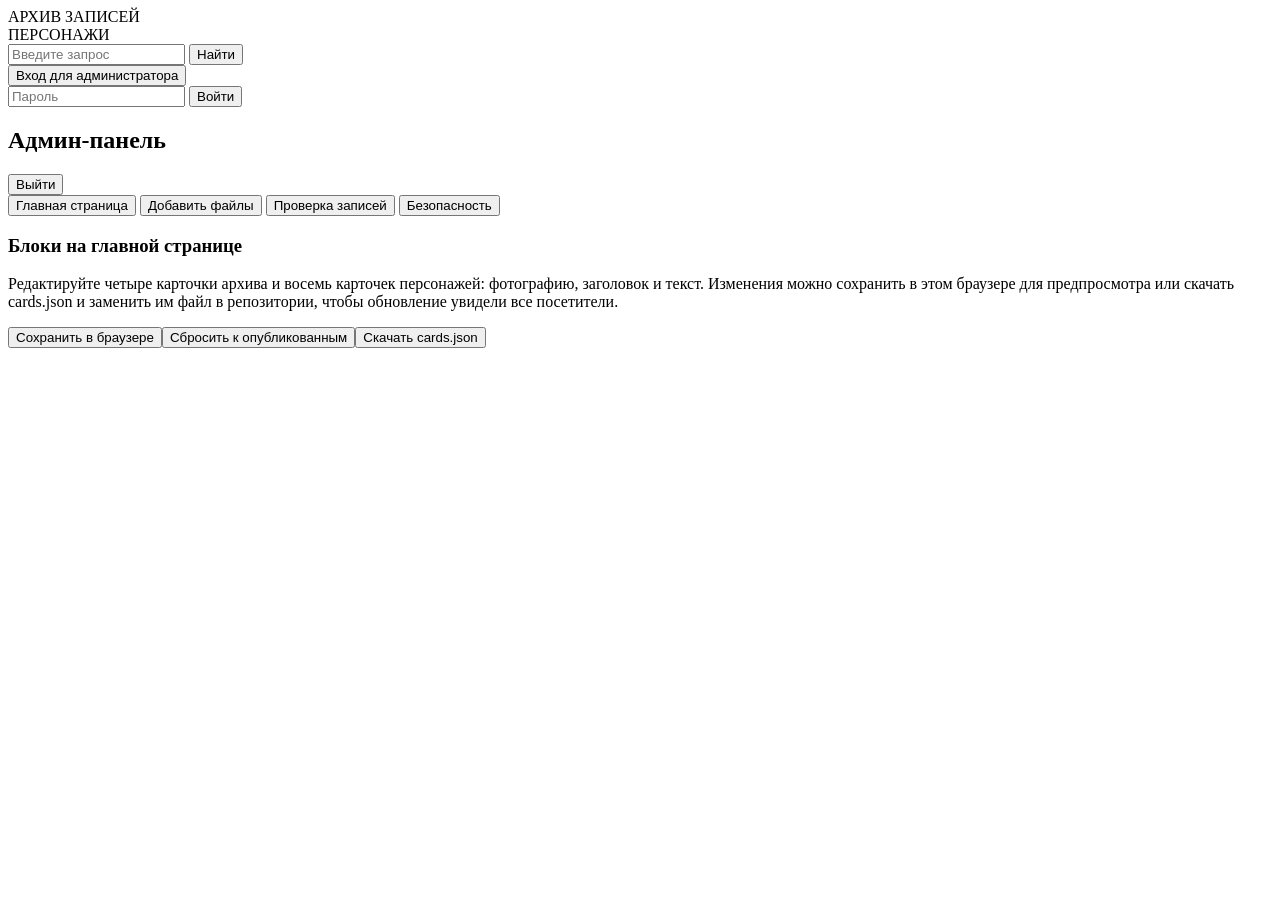
==== commit cd0b9fa3: "Add files via upload" ====
--- a/index.html
+++ b/index.html
@@ -40,7 +40,9 @@
 </section>
 <section id="character-scene" class="scene" aria-live="polite" hidden>
 <div id="scene-bg" class="scene-bg" hidden></div>
+<img id="scene-stage" class="scene-stage" alt="" draggable="false" hidden>
 <button type="button" class="ghost scene-back" id="scene-back">← Назад</button>
+<button type="button" class="ghost scene-sound" id="scene-sound" aria-pressed="false" hidden>♪ Звук: выкл</button>
 <div class="scene-figure">
 <div id="scene-photo" class="scene-photo"></div>
 <div id="scene-name" class="scene-name"></div>
@@ -129,15 +131,17 @@
 </div>
 </section>
 </main>
-<script src="js/core.js?v=3"></script>
-<script src="js/docs.js?v=3"></script>
-<script src="js/auth.js?v=3"></script>
-<script src="js/data.js?v=3"></script>
-<script src="js/search.js?v=3"></script>
-<script src="js/showcase.js?v=3"></script>
-<script src="js/admin.js?v=3"></script>
-<script src="js/main.js?v=3"></script>
-<script src="js/embers.js?v=3"></script>
-<script src="js/lightbox.js?v=3"></script>
+<div id="void-screen" role="presentation" aria-hidden="true" hidden><div class="void-shade"></div><img class="void-img" alt=""></div>
+<script src="js/core.js?v=4"></script>
+<script src="js/docs.js?v=4"></script>
+<script src="js/auth.js?v=4"></script>
+<script src="js/data.js?v=4"></script>
+<script src="js/search.js?v=4"></script>
+<script src="js/Ambient.js?v=4"></script>
+<script src="js/showcase.js?v=4"></script>
+<script src="js/admin.js?v=4"></script>
+<script src="js/main.js?v=4"></script>
+<script src="js/embers.js?v=4"></script>
+<script src="js/lightbox.js?v=4"></script>
 </body>
 </html>
